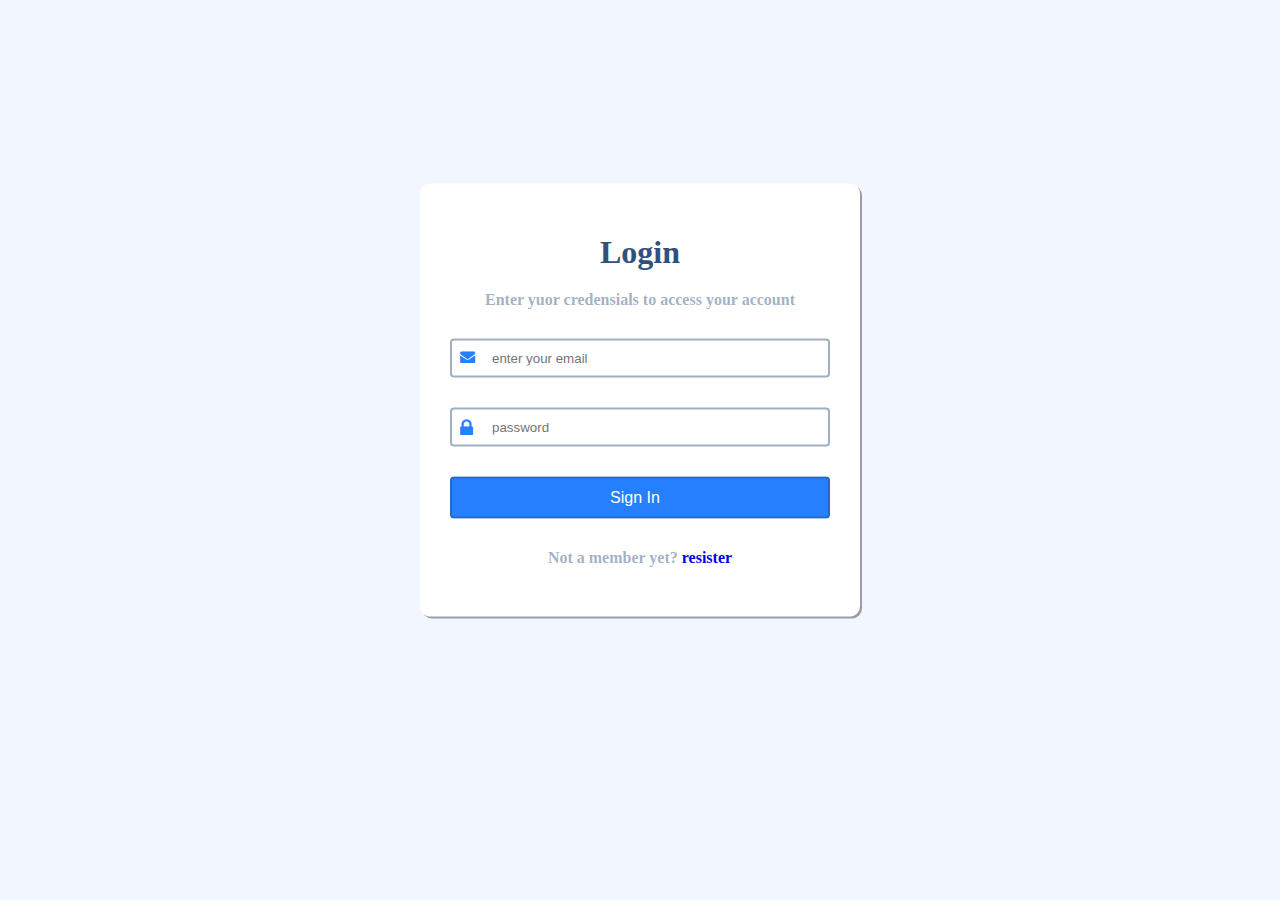
==== index.html @ 173bfff4 "Update index.html" ====
<!DOCTYPE html>
<html lang="en">
<head>
    <meta charset="UTF-8">
    <meta http-equiv="X-UA-Compatible" content="IE=edge">
    <meta name="viewport" content="width=device-width, initial-scale=1.0">
    <!-- <link rel="stylesheet" href="https://fonts.googleapis.com/icon?family=Material+Icons"> -->
    <link rel="stylesheet" href="https://cdnjs.cloudflare.com/ajax/libs/font-awesome/4.7.0/css/font-awesome.min.css">
    <title>login</title>

    <style>
        *{
    margin: 0;
    padding: 0;
    box-sizing: border-box;
}
body{
    font-family: "open sans";
    color: rgb(16, 14, 14);
    background-color:  rgba(242, 246, 255, 1);
}
section{
    position: relative;
    top: 300px;
    width: 100%;
  
    
}
.login-page{
    box-shadow: 2px 2px rgba(0, 0, 0, 0.358);
    position: absolute;
    top: 50%;
    left: 50%;
    transform: translate(-50%,-50%);
    background-color:  rgba(255, 255, 255, 1);
    width: 440px;
    padding: 50px 30px;
    margin-top: 100px;
    border-radius: 10px;
}
h1{

   color: rgba(49, 80, 125, 1);

   
    text-align: center;
    margin-bottom: 20px;

}
.imformation input{
    width: 100%;
    border-radius: 4px;
    border: 2px solid rgba(49, 80, 125, 0.46);
    display: block;
    padding: 10px;
    font-weight: 400;
    text-align: left;
    padding-left: 40px;
    margin: 30px 0;

}
.imformation input[type="submit"]{
    background-color: rgba(38, 127, 255, 1);
    color: #fff;
    border: 2px solid rgba(49, 80, 125, 0.46);
    text-align: center;
    padding-left: 0;
    font-size: 16px;   
}
h3{
    font-size: 16px;
    
    color: rgba(49, 80, 125, 0.46);
    text-align: center;
    
}
a{
    text-decoration: none;
}
.icon{
    color: rgba(38, 127, 255, 1);
    position:absolute;
    top: 165px;
    left:40px;
}
.icon2{
    color: rgba(38, 127, 255, 1);
    position:absolute;
    top: 234px;
    left:40px;
}

@media (max-width:450px){
    section{
        width: 390px;
        width: 100%;
    }
    .login-page{
        width: 390px;
        margin-top: 30px;
        margin-bottom: auto;
    }
    h3{
        max-width:100%;
        font-size: 16px;
    }
    .icon{
        top: 170px;
    }
    .icon2{
        top: 240px;
    }
}

        @media (max-width:400px){
            /* h1{
                font-size: 16px;
            } */
            /* h3{
                font-size: 16px;
            } */
    section{
        width: 300px;
        width: 100%;
    }
    h3{
        max-width:100%;
        font-size: 16px;
    }
    .login-page{
        width: 300px;
        margin-top:30px;
        margin-bottom: auto;
    }
    .icon{
        top: 170px;
    }
    .icon2{
        top: 240px;
    }
}
    </style>
</head>
<body>

    <section>
        
       <div class="login-page">
        <h1>Login</h1>
        <h3>Enter yuor credensials to access your account</h3>
        <form action="#">
            <div class="imformation">
                
                <i class="fa fa-envelope icon" style="font-size:15px ;"></i>
                  <input type="email" name="name" id="name" placeholder="enter your email">
            
            </div>
            <div class="imformation">
                <i class="fa fa-lock icon2" style="font-size: 20px;"></i>
                <input type="password" name="password" id="psw" placeholder="password">
            </div>
            <div class="imformation">
                <input type="submit" value="Sign In">
            </div>
        </form>
       <h3> Not a member yet? <a  href="sign-up.html">resister</a></h3>
       </div>
    </section>
</body>
</html>
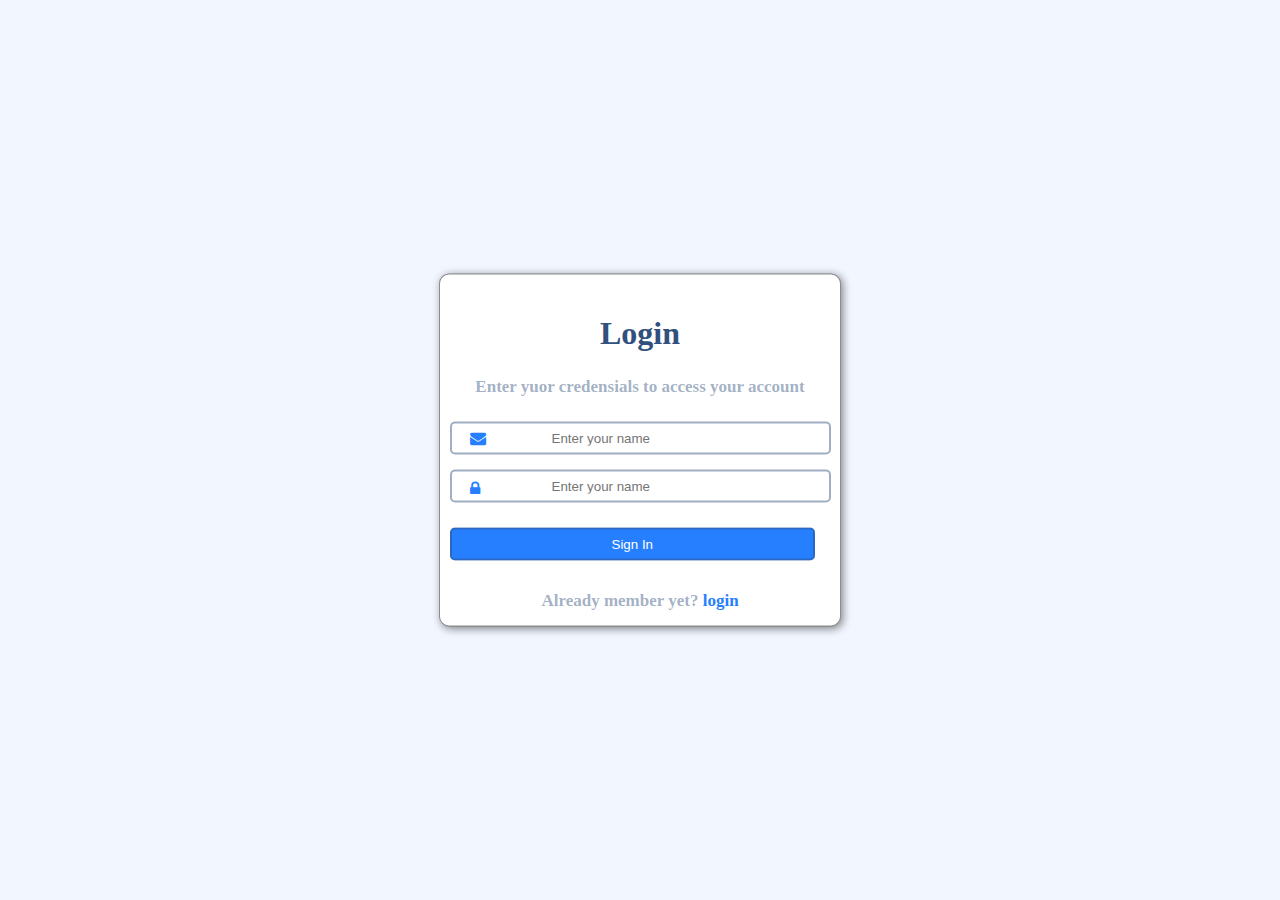
==== commit 92f56a84: "Add files via upload" ====
--- a/index.html
+++ b/index.html
@@ -1,170 +1,39 @@
 <!DOCTYPE html>
-<html lang="en">
-<head>
-    <meta charset="UTF-8">
-    <meta http-equiv="X-UA-Compatible" content="IE=edge">
-    <meta name="viewport" content="width=device-width, initial-scale=1.0">
-    <!-- <link rel="stylesheet" href="https://fonts.googleapis.com/icon?family=Material+Icons"> -->
-    <link rel="stylesheet" href="https://cdnjs.cloudflare.com/ajax/libs/font-awesome/4.7.0/css/font-awesome.min.css">
-    <title>login</title>
+<html>
+    <head>
+        <meta charset="UTF-8">
+        <meta http-equiv="X-UA-Compatible" content="IE=edge">
+        <meta name="viewport" content="width=device-width, initial-scale=1.0">
+        <link rel="stylesheet" href="https://cdnjs.cloudflare.com/ajax/libs/font-awesome/4.7.0/css/font-awesome.min.css">
+        <link rel="stylesheet" href="style.css">
+        <title>login</title>
+    </head>
+    <body>
+        
+            <div class="login-page">
+                <h1>Login</h1>
+                <h3>Enter yuor credensials to access your account</h3>
+                <form action="#">
+                <div class="input-user">
+                    <span>
+                        <i class="fa fa-envelope icon"></i>
+                        <input type="text" name="" class="inp" placeholder="Enter your name">
+                    </span>
+                </div>
+                <div class="input-user">
+                    <span>
+                        <i class="fa fa-lock icon2"></i>   
+                        <input type="text" name="" class="inp" placeholder="Enter your name">
+                    </span>
+                </div>
+                <div class="input-user">
+                    <button>Sign In</button>
+                </div>
+            </form>
+                <h3 class="h3"> Already member yet? <a href="index.html">login</a></h3>
+            </div>
 
-    <style>
-        *{
-    margin: 0;
-    padding: 0;
-    box-sizing: border-box;
-}
-body{
-    font-family: "open sans";
-    color: rgb(16, 14, 14);
-    background-color:  rgba(242, 246, 255, 1);
-}
-section{
-    position: relative;
-    top: 300px;
-    width: 100%;
-  
     
-}
-.login-page{
-    box-shadow: 2px 2px rgba(0, 0, 0, 0.358);
-    position: absolute;
-    top: 50%;
-    left: 50%;
-    transform: translate(-50%,-50%);
-    background-color:  rgba(255, 255, 255, 1);
-    width: 440px;
-    padding: 50px 30px;
-    margin-top: 100px;
-    border-radius: 10px;
-}
-h1{
 
-   color: rgba(49, 80, 125, 1);
-
-   
-    text-align: center;
-    margin-bottom: 20px;
-
-}
-.imformation input{
-    width: 100%;
-    border-radius: 4px;
-    border: 2px solid rgba(49, 80, 125, 0.46);
-    display: block;
-    padding: 10px;
-    font-weight: 400;
-    text-align: left;
-    padding-left: 40px;
-    margin: 30px 0;
-
-}
-.imformation input[type="submit"]{
-    background-color: rgba(38, 127, 255, 1);
-    color: #fff;
-    border: 2px solid rgba(49, 80, 125, 0.46);
-    text-align: center;
-    padding-left: 0;
-    font-size: 16px;   
-}
-h3{
-    font-size: 16px;
-    
-    color: rgba(49, 80, 125, 0.46);
-    text-align: center;
-    
-}
-a{
-    text-decoration: none;
-}
-.icon{
-    color: rgba(38, 127, 255, 1);
-    position:absolute;
-    top: 165px;
-    left:40px;
-}
-.icon2{
-    color: rgba(38, 127, 255, 1);
-    position:absolute;
-    top: 234px;
-    left:40px;
-}
-
-@media (max-width:450px){
-    section{
-        width: 390px;
-        width: 100%;
-    }
-    .login-page{
-        width: 390px;
-        margin-top: 30px;
-        margin-bottom: auto;
-    }
-    h3{
-        max-width:100%;
-        font-size: 16px;
-    }
-    .icon{
-        top: 170px;
-    }
-    .icon2{
-        top: 240px;
-    }
-}
-
-        @media (max-width:400px){
-            /* h1{
-                font-size: 16px;
-            } */
-            /* h3{
-                font-size: 16px;
-            } */
-    section{
-        width: 300px;
-        width: 100%;
-    }
-    h3{
-        max-width:100%;
-        font-size: 16px;
-    }
-    .login-page{
-        width: 300px;
-        margin-top:30px;
-        margin-bottom: auto;
-    }
-    .icon{
-        top: 170px;
-    }
-    .icon2{
-        top: 240px;
-    }
-}
-    </style>
-</head>
-<body>
-
-    <section>
-        
-       <div class="login-page">
-        <h1>Login</h1>
-        <h3>Enter yuor credensials to access your account</h3>
-        <form action="#">
-            <div class="imformation">
-                
-                <i class="fa fa-envelope icon" style="font-size:15px ;"></i>
-                  <input type="email" name="name" id="name" placeholder="enter your email">
-            
-            </div>
-            <div class="imformation">
-                <i class="fa fa-lock icon2" style="font-size: 20px;"></i>
-                <input type="password" name="password" id="psw" placeholder="password">
-            </div>
-            <div class="imformation">
-                <input type="submit" value="Sign In">
-            </div>
-        </form>
-       <h3> Not a member yet? <a  href="sign-up.html">resister</a></h3>
-       </div>
-    </section>
-</body>
-</html>
+    </body>
+</html>--- a/style.css
+++ b/style.css
@@ -0,0 +1,98 @@
+*{
+    margin: 0;
+    padding: 0;
+    text-decoration: none;
+    list-style: none;
+}
+body{
+    background-color:  rgba(255, 255, 255, 1);
+    background-color:  rgba(242, 246, 255, 1);
+}
+
+
+.login-page{
+    display: flex;
+    justify-content: center;
+    align-items: center;
+    flex-direction: column;
+    background-color:  rgba(255, 255, 255, 1);
+    width: 400px;
+    height:fit-content;
+    margin-left: auto;
+    margin-right: auto;
+    margin: 0;
+    position: absolute;
+    top: 50%;
+    left: 50%;
+    transform: translate(-50%, -50%);
+    border: .5px solid rgba(6, 6, 6, 0.464);
+    border-radius: 10px;
+    box-shadow: 2px 2px 9px rgba(0, 0, 0, 0.463);
+}
+.login-page h1{
+    margin: 40px auto 10px auto;
+    color: rgba(49, 80, 125, 1);
+}
+.login-page h3{
+    margin: 15px auto 15px auto;
+    font-size: 17px;
+    color: rgba(49, 80, 125, 0.46);
+}
+.input-user{
+        
+        margin: 10px auto 15px auto;
+}
+.input-user input{
+    border-radius: 5px;
+    padding: 7px 100px 7px 100px;
+    border: 2px solid rgba(49, 80, 125, 0.46);
+}
+.inp{
+    text-align: left;
+}
+.input-user button{
+    border-radius: 5px;
+    padding: 7px 160px 7px 160px;
+    border: 2px solid rgba(49, 80, 125, 0.46);
+    background-color: rgba(38, 127, 255, 1);
+    color: white;
+    margin-top: 10px;
+}
+a{
+    color: rgba(38, 127, 255, 1);
+}
+.icon{
+    color: rgba(38, 127, 255, 1);
+    position: fixed;
+    top:155px;
+    left: 30px;
+}
+.icon2{
+    color: rgba(38, 127, 255, 1);
+    position: fixed;
+    top:205px;
+    left: 30px;
+}
+
+
+@media (max-width:420px){
+    .login-page{
+        width: 300px;
+    }
+    .login-page h3{
+        text-align: center;
+    }
+ 
+    .input-user input{
+        padding: 7px 50px 7px 50px;
+    }
+    .input-user button{
+        padding: 7px 110px 7px 110px;
+    }
+    .icon{
+        top: 175px;
+    }
+    .icon2{
+        top: 225px;
+    }
+}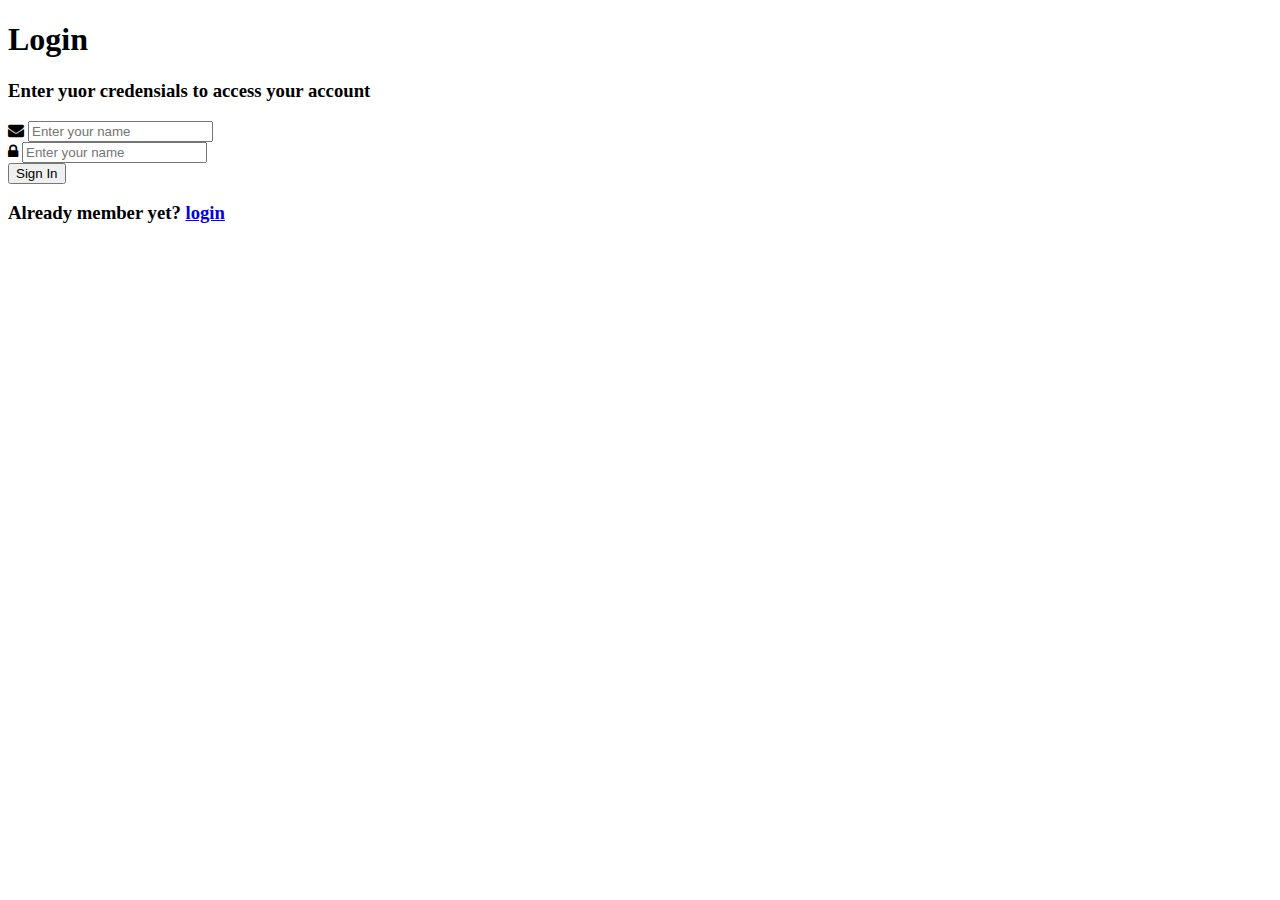
==== commit 39b50f49: "Update index.html" ====
--- a/index.html
+++ b/index.html
@@ -17,23 +17,23 @@
                 <div class="input-user">
                     <span>
                         <i class="fa fa-envelope icon"></i>
-                        <input type="text" name="" class="inp" placeholder="Enter your name">
+                        <input type="text" name="" class="inp" placeholder="Enter your name" >
                     </span>
                 </div>
                 <div class="input-user">
                     <span>
                         <i class="fa fa-lock icon2"></i>   
-                        <input type="text" name="" class="inp" placeholder="Enter your name">
+                        <input type="text" name="" class="inp" placeholder="Enter your name" >
                     </span>
                 </div>
-                <div class="input-user">
+                <div class="button">
                     <button>Sign In</button>
                 </div>
             </form>
-                <h3 class="h3"> Already member yet? <a href="index.html">login</a></h3>
+                <h3 class="h3"> Already member yet? <a href="sign-up.html">login</a></h3>
             </div>
 
     
 
     </body>
-</html>+</html>
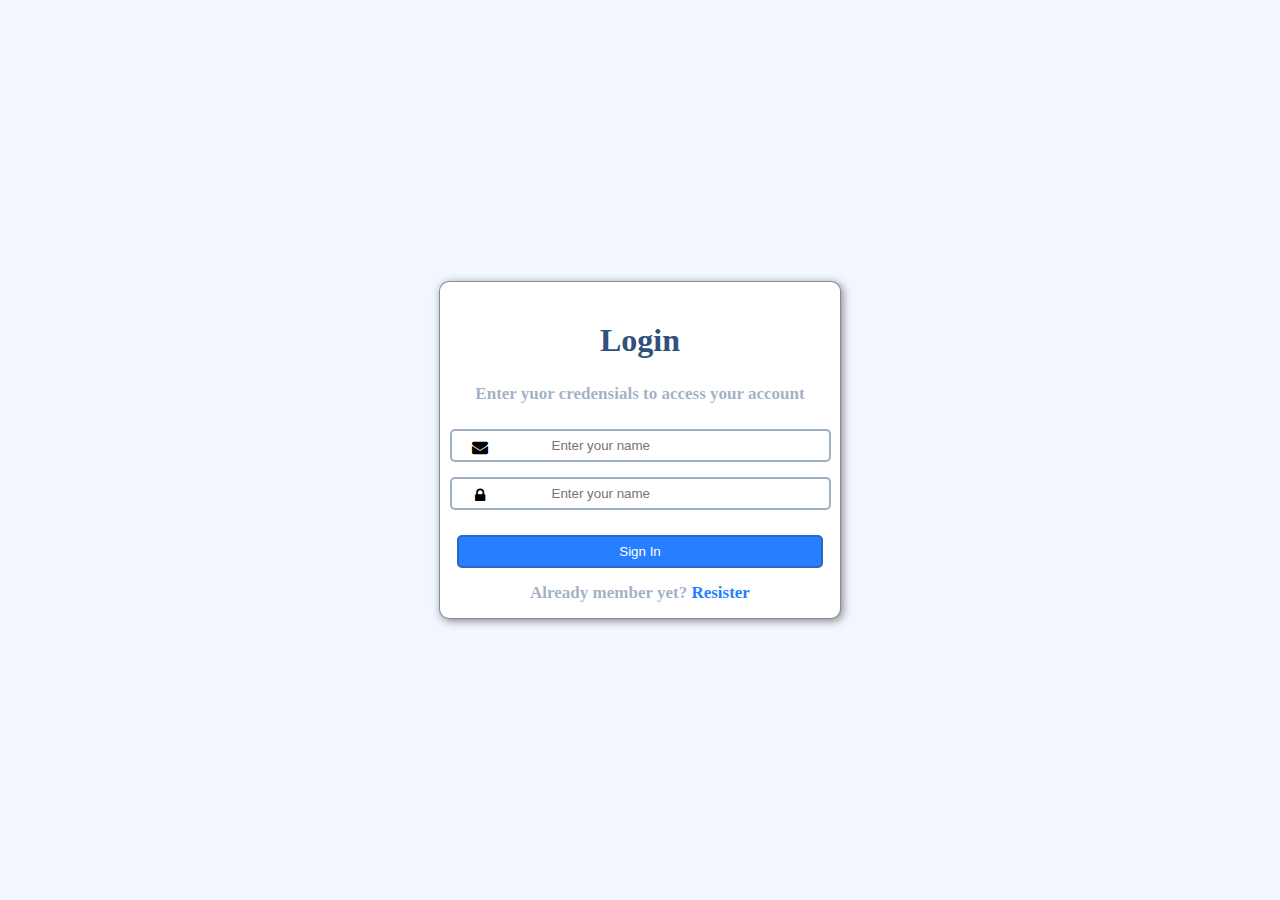
==== commit 6c308aca: "Update index.html" ====
--- a/index.html
+++ b/index.html
@@ -30,7 +30,7 @@
                     <button>Sign In</button>
                 </div>
             </form>
-                <h3 class="h3"> Already member yet? <a href="sign-up.html">login</a></h3>
+                <h3 class="h3"> Already member yet? <a href="sign-up.html">Resister</a></h3>
             </div>
 
     
--- a/style.css
+++ b/style.css
@@ -0,0 +1,115 @@
+*{
+    margin: 0;
+    padding: 0;
+    text-decoration: none;
+    list-style: none;
+}
+body{
+    background-color:  rgba(255, 255, 255, 1);
+    background-color:  rgba(242, 246, 255, 1);
+}
+
+
+.login-page{
+    display: flex;
+    justify-content: center;
+    align-items: center;
+    flex-direction: column;
+    background-color:  rgba(255, 255, 255, 1);
+    width: 400px;
+    height:fit-content;
+    margin-left: auto;
+    margin-right: auto;
+    margin: 0;
+    text-align: center;
+    position: absolute;
+    top: 50%;
+    left: 50%;
+    transform: translate(-50%, -50%);
+    border: .5px solid rgba(6, 6, 6, 0.464);
+    border-radius: 10px;
+    box-shadow: 2px 2px 9px rgba(0, 0, 0, 0.463);
+}
+.login-page h1{
+    margin: 40px auto 10px auto;
+    color: rgba(49, 80, 125, 1);
+}
+.login-page h3{
+    margin: 15px auto 15px auto;
+    font-size: 17px;
+    color: rgba(49, 80, 125, 0.46);
+}
+.input-user{
+        margin: 10px auto 15px auto;
+}
+.input-user input{
+    border-radius: 5px;
+    
+    padding: 7px 100px 7px 100px;
+ 
+    border: 2px solid rgba(49, 80, 125, 0.46);
+}
+.inp{
+    text-align: left;
+    
+    
+}
+
+ .button button{
+    border-radius: 5px;
+    padding: 7px 160px 7px 160px;
+    border: 2px solid rgba(49, 80, 125, 0.46);
+    background-color: rgba(38, 127, 255, 1);
+    color: white;
+    margin-top: 10px;
+}
+a{
+    color: rgba(38, 127, 255, 1);
+}
+.input-user i{
+    position: absolute;
+}
+.icon{
+    padding: 10px;
+            min-width: 40px;
+}
+.icon2{
+    padding: 10px;
+            min-width: 40px;
+}
+
+
+@media (max-width:420px){
+    .login-page{
+        width: 300px;
+    }
+    .login-page h1{
+        font-size: 24px;
+    }
+    .login-page h3{
+        text-align: center;
+        font-size: 13px;
+    }
+     .inp{
+        text-align: center;
+        size:10;
+        padding-left: 10px;
+    }
+    .input-user input{
+        padding: 6px 50px 6px 50px;
+    }
+    .button button{
+        padding: 7px 100px 7px 100px;
+    }
+    .input-user i{
+        position: absolute;
+    }
+    .icon{
+        padding: 10px;
+        min-width: 40px;
+    }
+    .icon2{
+        padding: 10px;
+        min-width: 40px;        
+    }
+}
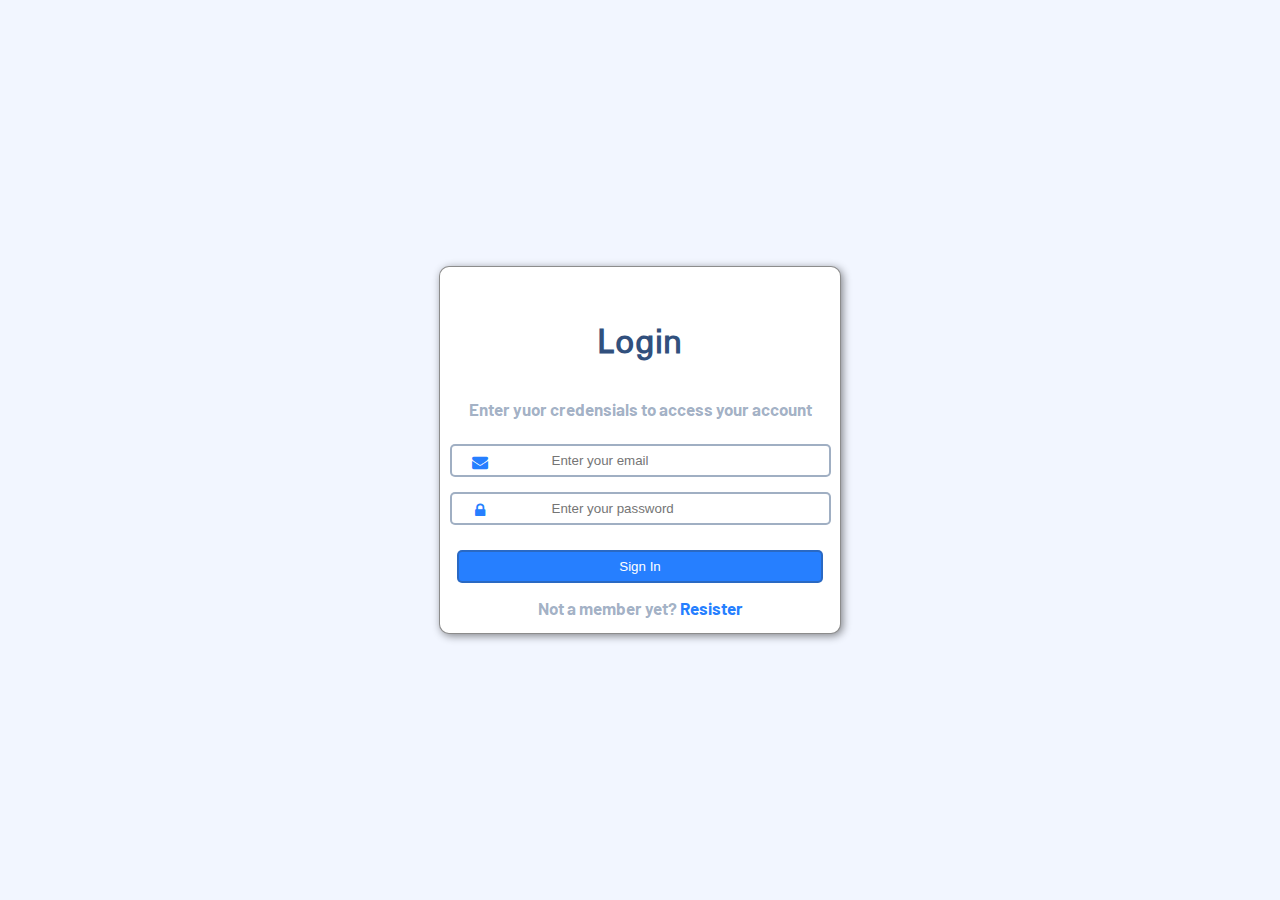
==== commit ccf8e9a2: "Add files via upload" ====
--- a/index.html
+++ b/index.html
@@ -5,6 +5,9 @@
         <meta http-equiv="X-UA-Compatible" content="IE=edge">
         <meta name="viewport" content="width=device-width, initial-scale=1.0">
         <link rel="stylesheet" href="https://cdnjs.cloudflare.com/ajax/libs/font-awesome/4.7.0/css/font-awesome.min.css">
+        <link rel="preconnect" href="https://fonts.googleapis.com">
+        <link rel="preconnect" href="https://fonts.gstatic.com" crossorigin>
+        <link href="https://fonts.googleapis.com/css2?family=Barlow:wght@100&family=Mingzat&display=swap" rel="stylesheet">
         <link rel="stylesheet" href="style.css">
         <title>login</title>
     </head>
@@ -17,23 +20,23 @@
                 <div class="input-user">
                     <span>
                         <i class="fa fa-envelope icon"></i>
-                        <input type="text" name="" class="inp" placeholder="Enter your name" >
+                        <input type="email" name="" class="inp" placeholder="Enter your email" >
                     </span>
                 </div>
                 <div class="input-user">
                     <span>
                         <i class="fa fa-lock icon2"></i>   
-                        <input type="text" name="" class="inp" placeholder="Enter your name" >
+                        <input type="password" name="" class="inp" placeholder="Enter your password" >
                     </span>
                 </div>
                 <div class="button">
                     <button>Sign In</button>
                 </div>
             </form>
-                <h3 class="h3"> Already member yet? <a href="sign-up.html">Resister</a></h3>
+                <h3 class="h3"> Not a member yet? <a href="sign-up.html">Resister</a></h3>
             </div>
 
     
 
     </body>
-</html>
+</html>--- a/style.css
+++ b/style.css
@@ -33,11 +33,15 @@
 .login-page h1{
     margin: 40px auto 10px auto;
     color: rgba(49, 80, 125, 1);
+    font-family: 'Mingzat', sans-serif;
 }
 .login-page h3{
     margin: 15px auto 15px auto;
     font-size: 17px;
+    font-weight: bold;
     color: rgba(49, 80, 125, 0.46);
+    font-family: 'Barlow', sans-serif;
+   
 }
 .input-user{
         margin: 10px auto 15px auto;
@@ -65,6 +69,7 @@
 }
 a{
     color: rgba(38, 127, 255, 1);
+    font-weight: bold;
 }
 .input-user i{
     position: absolute;
@@ -72,10 +77,12 @@
 .icon{
     padding: 10px;
             min-width: 40px;
+            color:rgba(38, 127, 255, 1) ;
 }
 .icon2{
     padding: 10px;
             min-width: 40px;
+            color:rgba(38, 127, 255, 1) ;
 }
 
 
@@ -99,7 +106,7 @@
         padding: 6px 50px 6px 50px;
     }
     .button button{
-        padding: 7px 100px 7px 100px;
+        padding: 7px 110px 7px 110px;
     }
     .input-user i{
         position: absolute;
@@ -112,4 +119,4 @@
         padding: 10px;
         min-width: 40px;        
     }
-}
+}